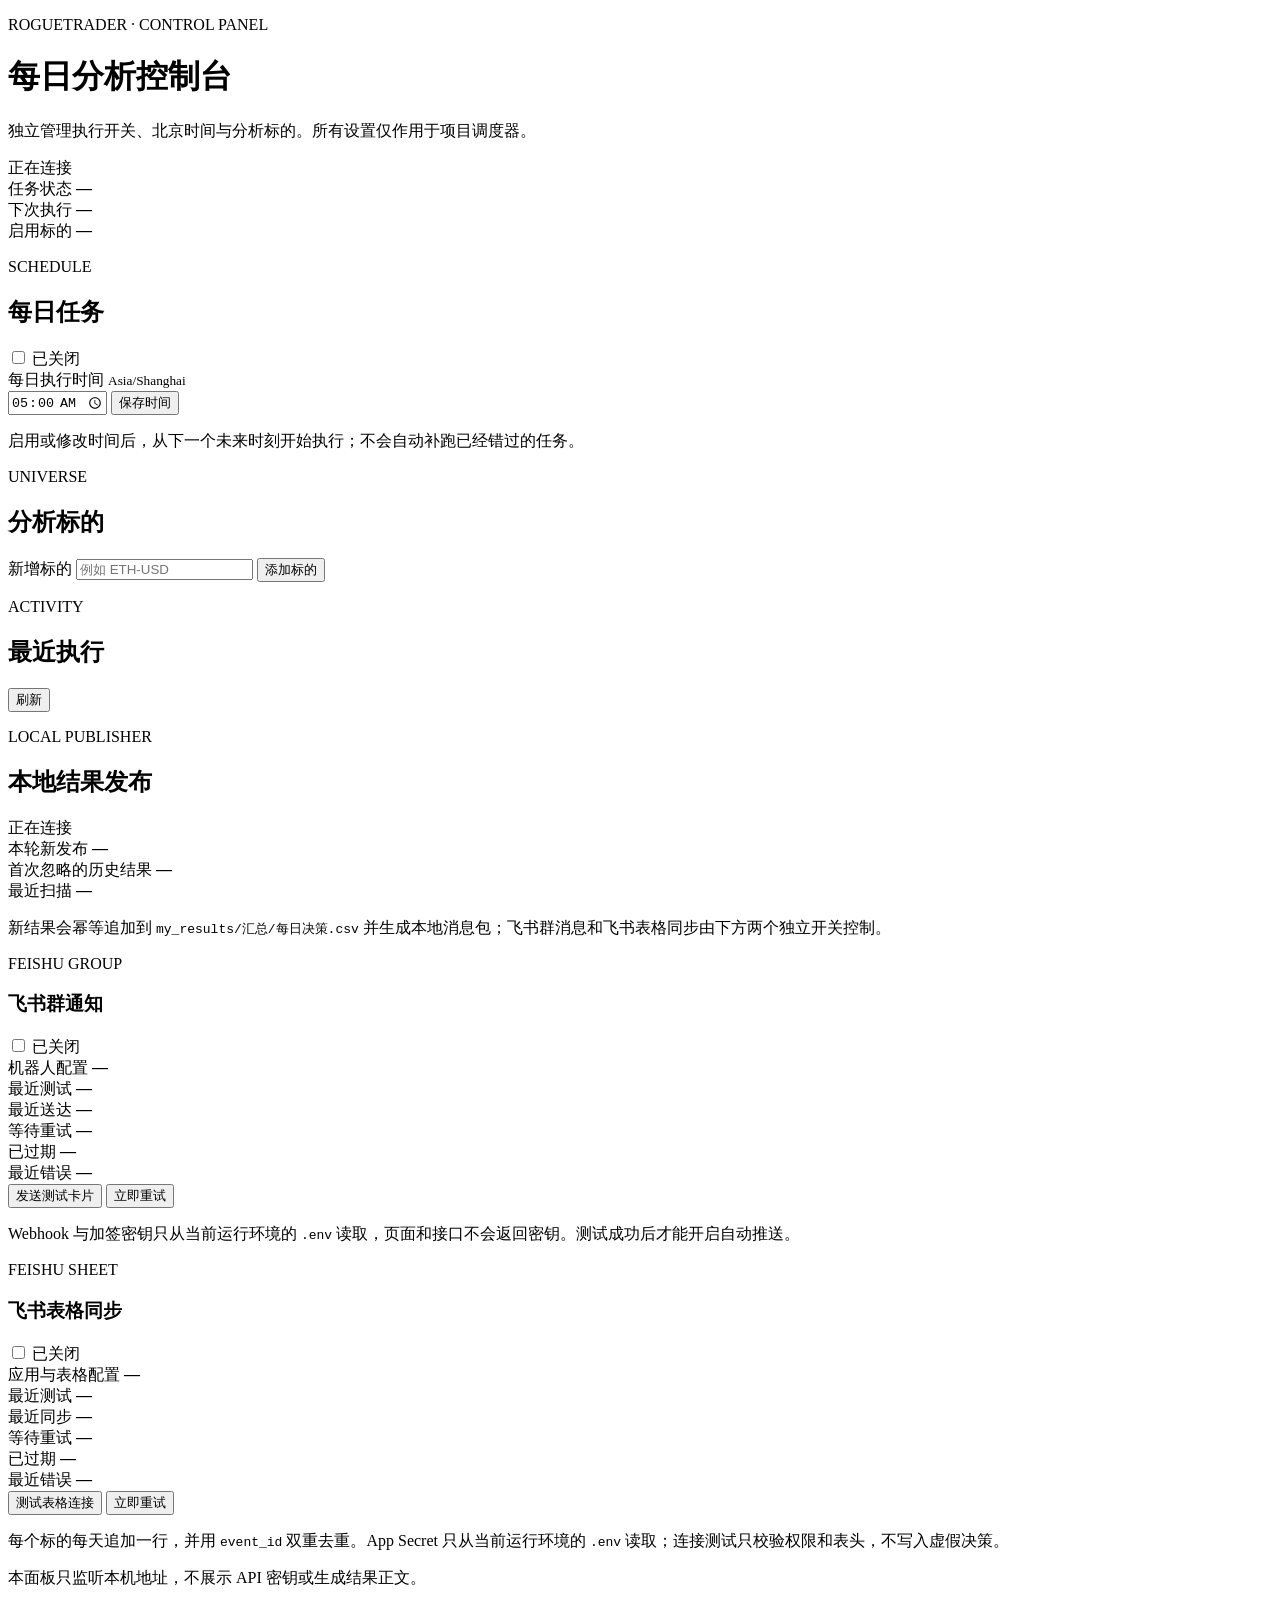
==== roguetrader/control_panel/static/index.html @ 359e0982 "Publish production workflow and result delivery" ====
<!doctype html>
<html lang="zh-CN">
  <head>
    <meta charset="utf-8">
    <meta name="viewport" content="width=device-width, initial-scale=1">
    <title>RogueTrader 控制台</title>
    <link rel="stylesheet" href="/styles.css">
  </head>
  <body>
    <main class="shell">
      <header class="hero">
        <div>
          <p class="eyebrow">ROGUETRADER · CONTROL PANEL</p>
          <h1>每日分析控制台</h1>
          <p class="subtitle">独立管理执行开关、北京时间与分析标的。所有设置仅作用于项目调度器。</p>
        </div>
        <div id="serviceBadge" class="status-badge">正在连接</div>
      </header>

      <section class="summary-grid" aria-label="任务概览">
        <article class="metric-card">
          <span>任务状态</span>
          <strong id="scheduleState">—</strong>
        </article>
        <article class="metric-card">
          <span>下次执行</span>
          <strong id="nextRun">—</strong>
        </article>
        <article class="metric-card">
          <span>启用标的</span>
          <strong id="enabledCount">—</strong>
        </article>
      </section>

      <section class="panel schedule-panel">
        <div class="panel-heading">
          <div>
            <p class="section-label">SCHEDULE</p>
            <h2>每日任务</h2>
          </div>
          <label class="switch-control">
            <input id="masterToggle" type="checkbox" role="switch">
            <span class="switch" aria-hidden="true"></span>
            <span id="masterLabel">已关闭</span>
          </label>
        </div>

        <div class="time-row">
          <label for="dailyTime">
            <span>每日执行时间</span>
            <small>Asia/Shanghai</small>
          </label>
          <div class="time-action">
            <input id="dailyTime" type="time" step="60" value="05:00">
            <button id="saveTime" class="button primary" type="button">保存时间</button>
          </div>
        </div>
        <p class="hint">启用或修改时间后，从下一个未来时刻开始执行；不会自动补跑已经错过的任务。</p>
      </section>

      <section class="panel">
        <div class="panel-heading ticker-heading">
          <div>
            <p class="section-label">UNIVERSE</p>
            <h2>分析标的</h2>
          </div>
          <form id="addTickerForm" class="add-form">
            <label class="sr-only" for="tickerInput">新增标的</label>
            <input id="tickerInput" type="text" maxlength="32" placeholder="例如 ETH-USD" autocomplete="off">
            <button class="button secondary" type="submit">添加标的</button>
          </form>
        </div>
        <div id="tickerList" class="ticker-list" aria-live="polite"></div>
      </section>

      <section class="panel">
        <div class="panel-heading">
          <div>
            <p class="section-label">ACTIVITY</p>
            <h2>最近执行</h2>
          </div>
          <button id="refreshButton" class="button ghost" type="button">刷新</button>
        </div>
        <div id="runHistory" class="history-list"></div>
      </section>

      <section class="panel publisher-panel">
        <div class="panel-heading">
          <div>
            <p class="section-label">LOCAL PUBLISHER</p>
            <h2>本地结果发布</h2>
          </div>
          <span id="publisherState" class="inline-state">正在连接</span>
        </div>
        <div class="publisher-grid">
          <div>
            <span>本轮新发布</span>
            <strong id="lastPublished">—</strong>
          </div>
          <div>
            <span>首次忽略的历史结果</span>
            <strong id="baselineCount">—</strong>
          </div>
          <div>
            <span>最近扫描</span>
            <strong id="lastPublisherScan">—</strong>
          </div>
        </div>
        <p class="hint">新结果会幂等追加到 <code>my_results/汇总/每日决策.csv</code> 并生成本地消息包；飞书群消息和飞书表格同步由下方两个独立开关控制。</p>

        <div class="channel-card">
          <div class="channel-heading">
            <div>
              <p class="section-label">FEISHU GROUP</p>
              <h3>飞书群通知</h3>
            </div>
            <label class="switch-control">
              <input id="feishuToggle" type="checkbox" role="switch">
              <span class="switch" aria-hidden="true"></span>
              <span id="feishuToggleLabel">已关闭</span>
            </label>
          </div>
          <div class="publisher-grid feishu-grid">
            <div>
              <span>机器人配置</span>
              <strong id="feishuConfigured">—</strong>
            </div>
            <div>
              <span>最近测试</span>
              <strong id="feishuLastTest">—</strong>
            </div>
            <div>
              <span>最近送达</span>
              <strong id="feishuLastSuccess">—</strong>
            </div>
            <div>
              <span>等待重试</span>
              <strong id="feishuPending">—</strong>
            </div>
            <div>
              <span>已过期</span>
              <strong id="feishuExpired">—</strong>
            </div>
            <div>
              <span>最近错误</span>
              <strong id="feishuLastError">—</strong>
            </div>
          </div>
          <div class="channel-actions">
            <button id="testFeishu" class="button secondary" type="button">发送测试卡片</button>
            <button id="retryFeishu" class="button ghost" type="button">立即重试</button>
          </div>
          <p class="hint">Webhook 与加签密钥只从当前运行环境的 <code>.env</code> 读取，页面和接口不会返回密钥。测试成功后才能开启自动推送。</p>
        </div>

        <div class="channel-card">
          <div class="channel-heading">
            <div>
              <p class="section-label">FEISHU SHEET</p>
              <h3>飞书表格同步</h3>
            </div>
            <label class="switch-control">
              <input id="feishuSheetToggle" type="checkbox" role="switch">
              <span class="switch" aria-hidden="true"></span>
              <span id="feishuSheetToggleLabel">已关闭</span>
            </label>
          </div>
          <div class="publisher-grid feishu-grid">
            <div>
              <span>应用与表格配置</span>
              <strong id="feishuSheetConfigured">—</strong>
            </div>
            <div>
              <span>最近测试</span>
              <strong id="feishuSheetLastTest">—</strong>
            </div>
            <div>
              <span>最近同步</span>
              <strong id="feishuSheetLastSuccess">—</strong>
            </div>
            <div>
              <span>等待重试</span>
              <strong id="feishuSheetPending">—</strong>
            </div>
            <div>
              <span>已过期</span>
              <strong id="feishuSheetExpired">—</strong>
            </div>
            <div>
              <span>最近错误</span>
              <strong id="feishuSheetLastError">—</strong>
            </div>
          </div>
          <div class="channel-actions">
            <button id="testFeishuSheet" class="button secondary" type="button">测试表格连接</button>
            <button id="retryFeishuSheet" class="button ghost" type="button">立即重试</button>
          </div>
          <p class="hint">每个标的每天追加一行，并用 <code>event_id</code> 双重去重。App Secret 只从当前运行环境的 <code>.env</code> 读取；连接测试只校验权限和表头，不写入虚假决策。</p>
        </div>
      </section>

      <div id="toast" class="toast" role="status" aria-live="polite"></div>
      <footer>本面板只监听本机地址，不展示 API 密钥或生成结果正文。</footer>
    </main>
    <script src="/app.js" defer></script>
  </body>
</html>
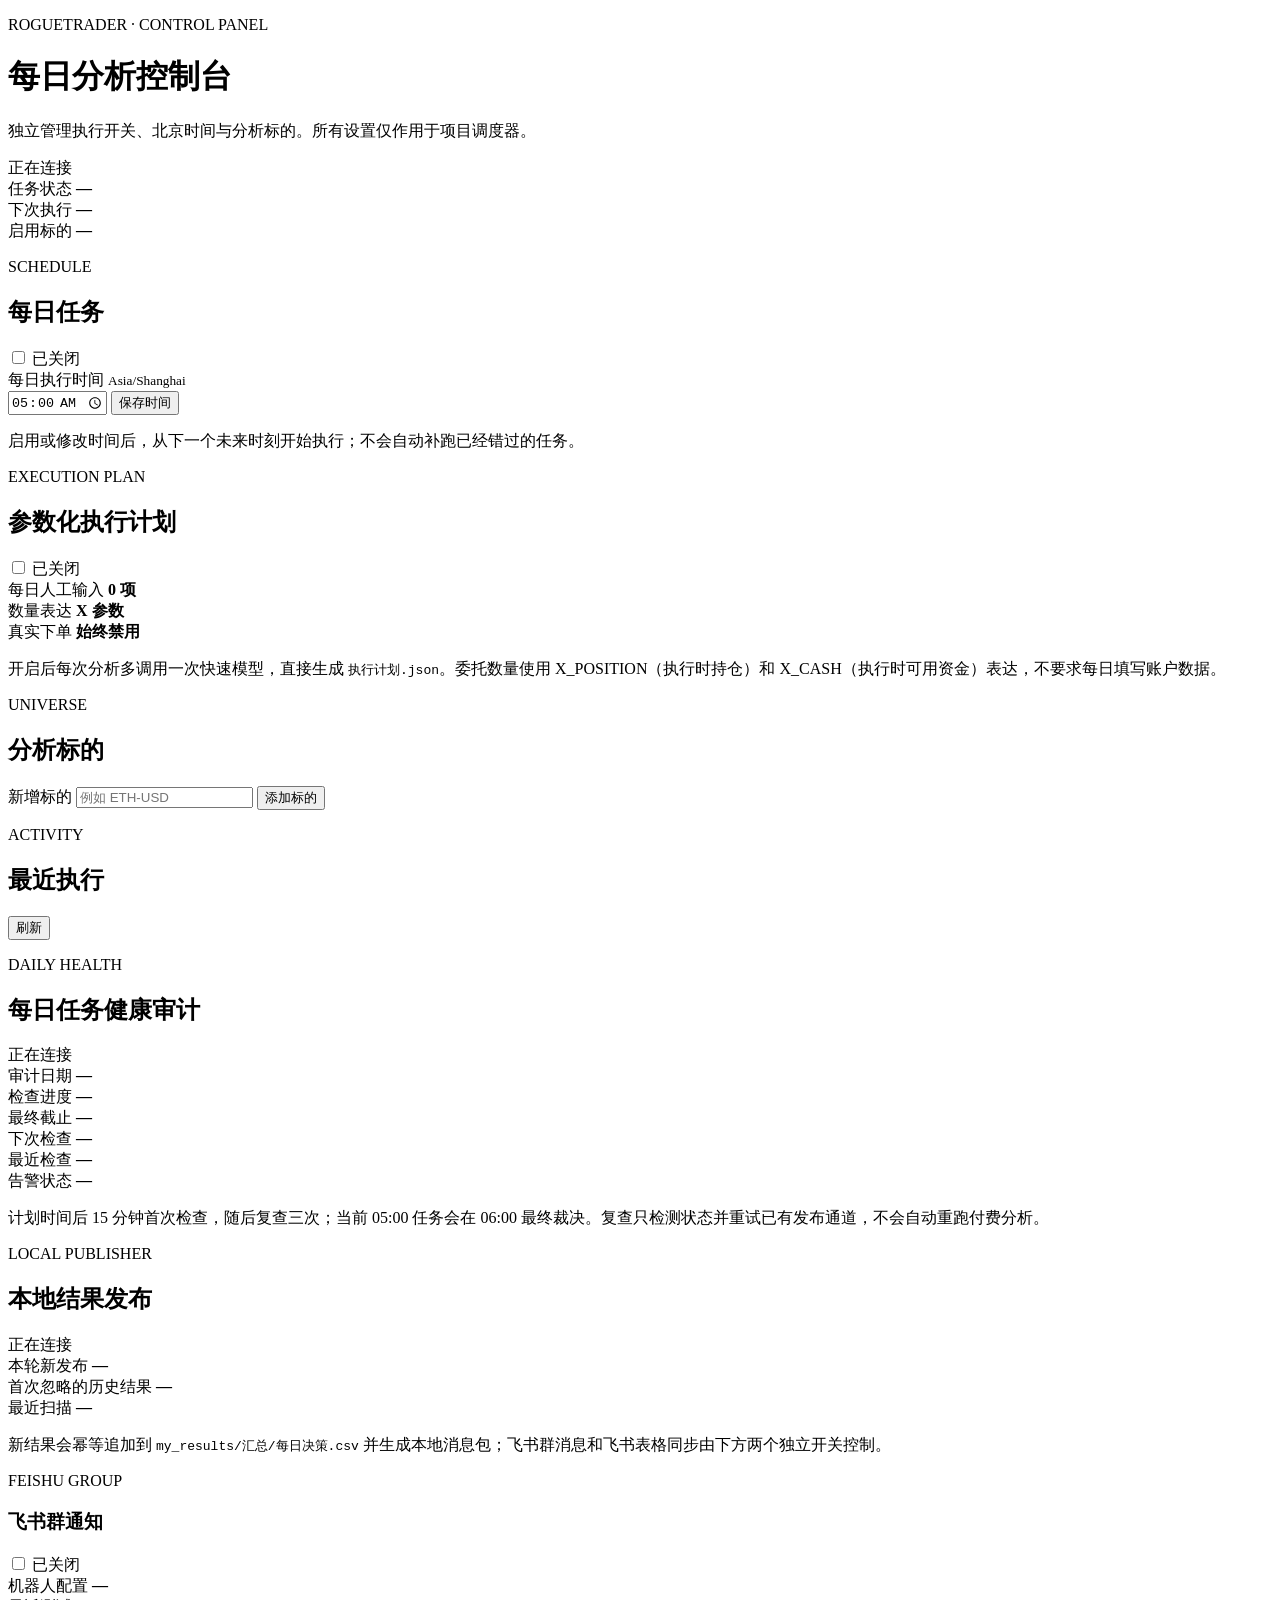
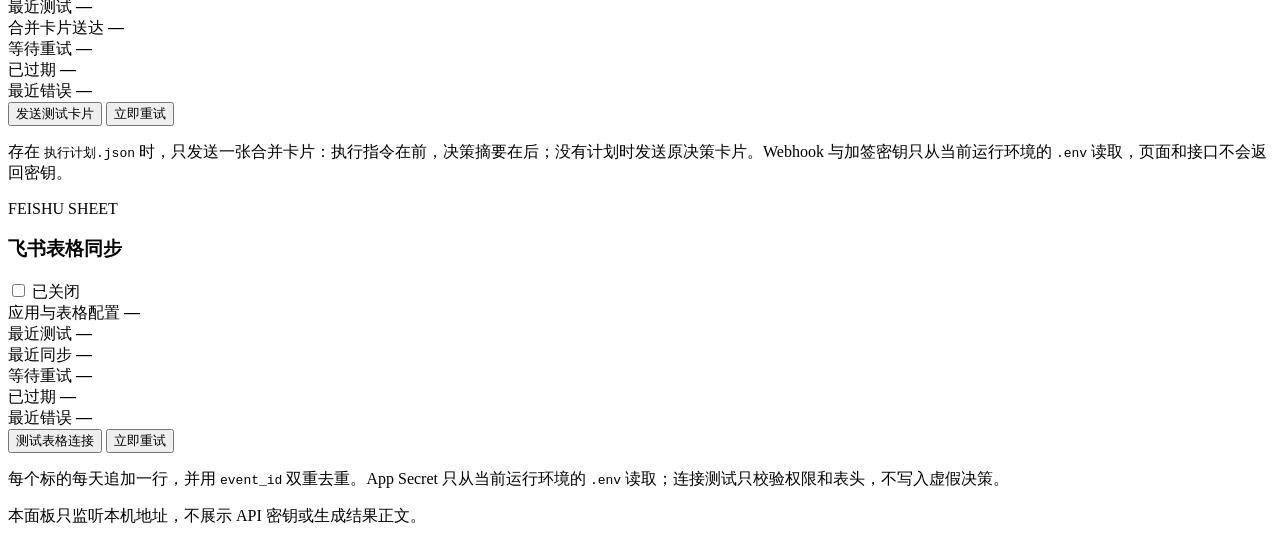
==== commit 0a8a1843: "Publish RogueTrader v1.3.1" ====
--- a/roguetrader/control_panel/static/index.html
+++ b/roguetrader/control_panel/static/index.html
@@ -59,6 +59,35 @@
       </section>
 
       <section class="panel">
+        <div class="panel-heading">
+          <div>
+            <p class="section-label">EXECUTION PLAN</p>
+            <h2>参数化执行计划</h2>
+          </div>
+          <label class="switch-control">
+            <input id="executionPlanToggle" type="checkbox" role="switch">
+            <span class="switch" aria-hidden="true"></span>
+            <span id="executionPlanLabel">已关闭</span>
+          </label>
+        </div>
+        <div class="publisher-grid">
+          <div>
+            <span>每日人工输入</span>
+            <strong>0 项</strong>
+          </div>
+          <div>
+            <span>数量表达</span>
+            <strong>X 参数</strong>
+          </div>
+          <div>
+            <span>真实下单</span>
+            <strong>始终禁用</strong>
+          </div>
+        </div>
+        <p class="hint">开启后每次分析多调用一次快速模型，直接生成 <code>执行计划.json</code>。委托数量使用 X_POSITION（执行时持仓）和 X_CASH（执行时可用资金）表达，不要求每日填写账户数据。</p>
+      </section>
+
+      <section class="panel">
         <div class="panel-heading ticker-heading">
           <div>
             <p class="section-label">UNIVERSE</p>
@@ -84,6 +113,44 @@
         <div id="runHistory" class="history-list"></div>
       </section>
 
+      <section class="panel health-panel">
+        <div class="panel-heading">
+          <div>
+            <p class="section-label">DAILY HEALTH</p>
+            <h2>每日任务健康审计</h2>
+          </div>
+          <span id="healthState" class="inline-state">正在连接</span>
+        </div>
+        <div class="publisher-grid health-grid">
+          <div>
+            <span>审计日期</span>
+            <strong id="healthDate">—</strong>
+          </div>
+          <div>
+            <span>检查进度</span>
+            <strong id="healthChecks">—</strong>
+          </div>
+          <div>
+            <span>最终截止</span>
+            <strong id="healthDeadline">—</strong>
+          </div>
+          <div>
+            <span>下次检查</span>
+            <strong id="healthNextCheck">—</strong>
+          </div>
+          <div>
+            <span>最近检查</span>
+            <strong id="healthLastCheck">—</strong>
+          </div>
+          <div>
+            <span>告警状态</span>
+            <strong id="healthAlert">—</strong>
+          </div>
+        </div>
+        <div id="healthIssues" class="health-issues" aria-live="polite"></div>
+        <p class="hint">计划时间后 15 分钟首次检查，随后复查三次；当前 05:00 任务会在 06:00 最终裁决。复查只检测状态并重试已有发布通道，不会自动重跑付费分析。</p>
+      </section>
+
       <section class="panel publisher-panel">
         <div class="panel-heading">
           <div>
@@ -130,7 +197,7 @@
               <strong id="feishuLastTest">—</strong>
             </div>
             <div>
-              <span>最近送达</span>
+              <span>合并卡片送达</span>
               <strong id="feishuLastSuccess">—</strong>
             </div>
             <div>
@@ -150,7 +217,7 @@
             <button id="testFeishu" class="button secondary" type="button">发送测试卡片</button>
             <button id="retryFeishu" class="button ghost" type="button">立即重试</button>
           </div>
-          <p class="hint">Webhook 与加签密钥只从当前运行环境的 <code>.env</code> 读取，页面和接口不会返回密钥。测试成功后才能开启自动推送。</p>
+          <p class="hint">存在 <code>执行计划.json</code> 时，只发送一张合并卡片：执行指令在前，决策摘要在后；没有计划时发送原决策卡片。Webhook 与加签密钥只从当前运行环境的 <code>.env</code> 读取，页面和接口不会返回密钥。</p>
         </div>
 
         <div class="channel-card">
